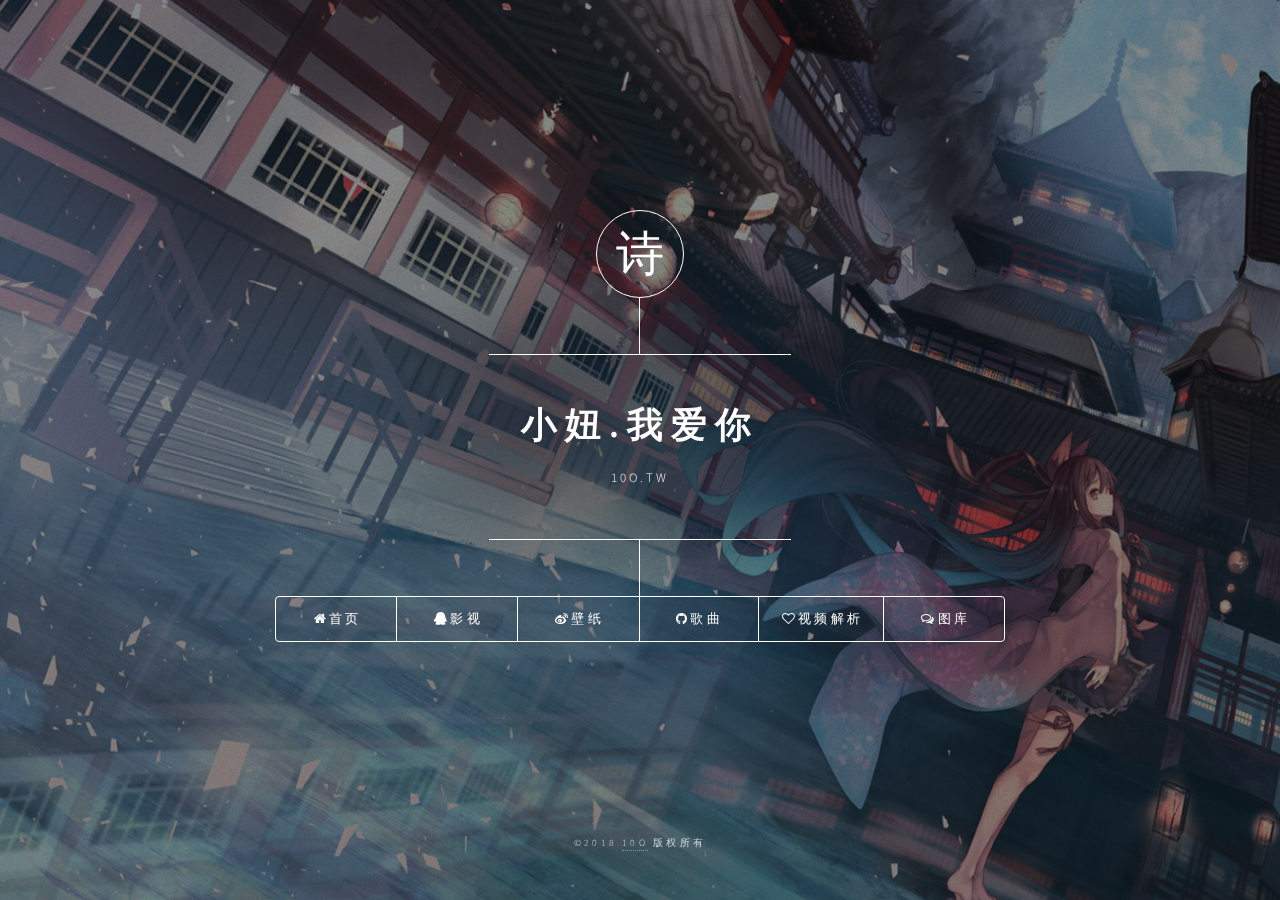
==== index.html @ 05ec4408 "Add files via upload" ====
<!DOCTYPE HTML>
<html>
	<head>
		<title>引导主页10o.tw</title>
		<meta name="keywords" content="引导主页www.10o.tw">
        <meta name="description" content="引导主页www.10o.tw">
        <link rel="shortcut icon" href="favicon.ico">
		<meta charset="utf-8" />
		<meta name="viewport" content="width=device-width, initial-scale=1, user-scalable=no" />
		<link rel="stylesheet" href="css/main.css" />
		<noscript><link rel="stylesheet" href="css/noscript.css" /></noscript>
	</head>
	<body onselectstart="return false" oncontextmenu=self.event.returnValue=false> 

		<!-- Wrapper -->
			<div id="wrapper">

				<!-- Header -->
					<header id="header">
						<div class="logo">

							<font size="8">诗</font>						</div>
						<div class="content">
							<div class="inner">
								<h1>小妞.我爱你</h1>
								<p>10o.tw</p>
							</div>
						</div>
						<nav>
							<ul>
								<li><a href="http://10o.tw/" target="_blank"><i class="fa fa-home"></i>首页</a></li>
								<li><a href="https://www.pzgio.cn/" target="_blank"><i class="fa fa-qq"></i>影视</a></li>
								<li><a href="/bz/index.php"target="_blank"><i class="fa fa-weibo"></i>壁纸</a></li>
								<li><a href="/gequ/index.php" target="_blank"><i class="fa fa-github"></i>歌曲</a></li>
								<li><a href="/jiexi/index.html" target="_blank"><i class="fa fa-heart-o"></i>视频解析</a></li>
								<li><a href="https://sm.ms/"target="_blank"><i class="fa fa-comments-o"></i>图库</a></li>


								
							</ul>
						</nav>
					</header>

				<!-- Footer -->
					<footer id="footer">
						<p class="copyright">©2018 <a href="http://10o.tw/" target="_blank">10o</a> 版权所有</p>

					</footer>

			</div>

		<!-- BG -->
			<div id="bg"></div>

		<!-- Scripts -->
			<script src="js/jquery.min.js" ></script>
			<script src="js/skel.min.js" ></script>
			<script src="js/util.js" ></script>
			<script src="js/main.js" ></script>
            <script src="js/su.js"></script>
            <script type="text/javascript">jQuery(document).ready(function($){
               $('body').wpSuperSnow({
    flakes: ['https://cdn.mom1.cn/1/007.png', 'https://cdn.mom1.cn/1//006.png', 'https://cdn.mom1.cn/1//004.png', 'https://cdn.mom1.cn/1/002.png', 'https://cdn.mom1.cn/1/001.png', 'https://cdn.mom1.cn/1/003.png', 'https://cdn.mom1.cn/1/002.png', 'https://cdn.mom1.cn/1/001.png', ],
    totalFlakes: '90',
    zIndex: '999999',
    maxSize: '30',
    maxDuration: '20',
    useFlakeTrans: false
});
});
</script>
	<audio id="mom" src="1.mp3" autoplay="autoplay" loop="-1" preload="auto" type="audio/1.mp3"></audio>
	</body>
</html>
---- css/main.css ----
@import url(https://netdna.bootstrapcdn.com/font-awesome/4.5.0/css/font-awesome.min.css);
@import url("https://fonts.googleapis.com/css?family=Source+Sans+Pro:300");

/*
	Dimension by HTML5 UP
	html5up.net | @ajlkn
	Free for personal and commercial use under the CCA 3.0 license (html5up.net/license)
*/

/* Reset */

	html, body, div, span, applet, object, iframe, h1, h2, h3, h4, h5, h6, p, blockquote, pre, a, abbr, acronym, address, big, cite, code, del, dfn, em, img, ins, kbd, q, s, samp, small, strike, strong, sub, sup, tt, var, b, u, i, center, dl, dt, dd, ol, ul, li, fieldset, form, label, legend, table, caption, tbody, tfoot, thead, tr, th, td, article, aside, canvas, details, embed, figure, figcaption, footer, header, hgroup, menu, nav, output, ruby, section, summary, time, mark, audio, video {
		margin: 0;
		padding: 0;
		border: 0;
		font-size: 100%;
		font: inherit;
		vertical-align: baseline;
	}

	article, aside, details, figcaption, figure, footer, header, hgroup, menu, nav, section {
		display: block;
	}

	body {
		line-height: 1;
	}

	ol, ul {
		list-style: none;
	}

	blockquote, q {
		quotes: none;
	}

	blockquote:before, blockquote:after, q:before, q:after {
		content: '';
		content: none;
	}

	table {
		border-collapse: collapse;
		border-spacing: 0;
	}

	body {
		-webkit-text-size-adjust: none;
	}

/* Box Model */

	*, *:before, *:after {
		-moz-box-sizing: border-box;
		-webkit-box-sizing: border-box;
		box-sizing: border-box;
	}

/* Basic */

	@-ms-viewport {
		width: device-width;
	}

	@media screen and (max-width: 480px) {

		html, body {
			min-width: 320px;
		}

	}

	body {
		background: #1b1f22;
	}

		body.is-loading *, body.is-loading *:before, body.is-loading *:after, body.is-switching *, body.is-switching *:before, body.is-switching *:after {
			-moz-animation: none !important;
			-webkit-animation: none !important;
			-ms-animation: none !important;
			animation: none !important;
			-moz-transition: none !important;
			-webkit-transition: none !important;
			-ms-transition: none !important;
			transition: none !important;
			-moz-transition-delay: none !important;
			-webkit-transition-delay: none !important;
			-ms-transition-delay: none !important;
			transition-delay: none !important;
		}

/* Type */

	html {
		font-size: 16pt;
	}

		@media screen and (max-width: 1680px) {

			html {
				font-size: 12pt;
			}

		}

		@media screen and (max-width: 736px) {

			html {
				font-size: 11pt;
			}

		}

		@media screen and (max-width: 360px) {

			html {
				font-size: 10pt;
			}

		}

	body, input, select, textarea {
		color: #ffffff;
		font-family: "Source Sans Pro", sans-serif;
		font-weight: 300;
		font-size: 1rem;
		line-height: 1.65;
	}

	a {
		-moz-transition: color 0.2s ease-in-out, background-color 0.2s ease-in-out, border-bottom-color 0.2s ease-in-out;
		-webkit-transition: color 0.2s ease-in-out, background-color 0.2s ease-in-out, border-bottom-color 0.2s ease-in-out;
		-ms-transition: color 0.2s ease-in-out, background-color 0.2s ease-in-out, border-bottom-color 0.2s ease-in-out;
		transition: color 0.2s ease-in-out, background-color 0.2s ease-in-out, border-bottom-color 0.2s ease-in-out;
		border-bottom: dotted 1px rgba(255, 255, 255, 0.5);
		text-decoration: none;
		color: inherit;
	}

		a:hover {
			border-bottom-color: transparent;
		}

	strong, b {
		color: #ffffff;
		font-weight: 600;
	}

	em, i {
		font-style: italic;
	}

	p {
		margin: 0 0 2rem 0;
	}

	h1, h2, h3, h4, h5, h6 {
		color: #ffffff;
		font-weight: 600;
		line-height: 1.5;
		margin: 0 0 1rem 0;
		text-transform: uppercase;
		letter-spacing: 0.2rem;
	}

		h1 a, h2 a, h3 a, h4 a, h5 a, h6 a {
			color: inherit;
			text-decoration: none;
		}

		h1.major, h2.major, h3.major, h4.major, h5.major, h6.major {
			border-bottom: solid 1px #ffffff;
			width: -moz-max-content;
			width: -webkit-max-content;
			width: -ms-max-content;
			width: max-content;
			padding-bottom: 0.5rem;
			margin: 0 0 2rem 0;
		}

	h1 {
		font-size: 2.25rem;
		line-height: 1.3;
		letter-spacing: 0.5rem;
	}

	h2 {
		font-size: 1.5rem;
		line-height: 1.4;
		letter-spacing: 0.5rem;
	}

	h3 {
		font-size: 1rem;
	}

	h4 {
		font-size: 0.8rem;
	}

	h5 {
		font-size: 0.7rem;
	}

	h6 {
		font-size: 0.6rem;
	}

	@media screen and (max-width: 736px) {

		h1 {
			font-size: 1.75rem;
			line-height: 1.4;
		}

		h2 {
			font-size: 1.25em;
			line-height: 1.5;
		}

	}

	sub {
		font-size: 0.8rem;
		position: relative;
		top: 0.5rem;
	}

	sup {
		font-size: 0.8rem;
		position: relative;
		top: -0.5rem;
	}

	blockquote {
		border-left: solid 4px #ffffff;
		font-style: italic;
		margin: 0 0 2rem 0;
		padding: 0.5rem 0 0.5rem 2rem;
	}

	code {
		background: rgba(255, 255, 255, 0.075);
		border-radius: 4px;
		font-family: "Courier New", monospace;
		font-size: 0.9rem;
		margin: 0 0.25rem;
		padding: 0.25rem 0.65rem;
	}

	pre {
		-webkit-overflow-scrolling: touch;
		font-family: "Courier New", monospace;
		font-size: 0.9rem;
		margin: 0 0 2rem 0;
	}

		pre code {
			display: block;
			line-height: 1.75;
			padding: 1rem 1.5rem;
			overflow-x: auto;
		}

	hr {
		border: 0;
		border-bottom: solid 1px #ffffff;
		margin: 2.75rem 0;
	}

	.align-left {
		text-align: left;
	}

	.align-center {
		text-align: center;
	}

	.align-right {
		text-align: right;
	}

/* Form */

	form {
		margin: 0 0 2.5rem 0;
	}

		form .field {
			margin: 0 0 1.5rem 0;
		}

			form .field.half {
				width: 50%;
				float: left;
				padding: 0 0 0 0.75rem;
			}

				form .field.half.first {
					padding: 0 0.75rem 0 0;
				}

		form > .actions {
			margin: 1.875rem 0 0 0 !important;
		}

		@media screen and (max-width: 736px) {

			form .field {
				margin: 0 0 1.125rem 0;
			}

				form .field.half {
					padding: 0 0 0 0.5625rem;
				}

					form .field.half.first {
						padding: 0 0.5625rem 0 0;
					}

			form > .actions {
				margin: 1.5rem 0 0 0 !important;
			}

		}

		@media screen and (max-width: 480px) {

			form .field.half {
				width: 100%;
				float: none;
				padding: 0;
			}

				form .field.half.first {
					padding: 0;
				}

		}

	label {
		color: #ffffff;
		display: block;
		font-size: 0.8rem;
		font-weight: 300;
		letter-spacing: 0.2rem;
		line-height: 1.5;
		margin: 0 0 1rem 0;
		text-transform: uppercase;
	}

	input[type="text"],
	input[type="password"],
	input[type="email"],
	input[type="tel"],
	select,
	textarea {
		-moz-appearance: none;
		-webkit-appearance: none;
		-ms-appearance: none;
		appearance: none;
		-moz-transition: border-color 0.2s ease-in-out, box-shadow 0.2s ease-in-out, background-color 0.2s ease-in-out;
		-webkit-transition: border-color 0.2s ease-in-out, box-shadow 0.2s ease-in-out, background-color 0.2s ease-in-out;
		-ms-transition: border-color 0.2s ease-in-out, box-shadow 0.2s ease-in-out, background-color 0.2s ease-in-out;
		transition: border-color 0.2s ease-in-out, box-shadow 0.2s ease-in-out, background-color 0.2s ease-in-out;
		background: transparent;
		border-radius: 4px;
		border: solid 1px #ffffff;
		color: inherit;
		display: block;
		outline: 0;
		padding: 0 1rem;
		text-decoration: none;
		width: 100%;
	}

		input[type="text"]:invalid,
		input[type="password"]:invalid,
		input[type="email"]:invalid,
		input[type="tel"]:invalid,
		select:invalid,
		textarea:invalid {
			box-shadow: none;
		}

		input[type="text"]:focus,
		input[type="password"]:focus,
		input[type="email"]:focus,
		input[type="tel"]:focus,
		select:focus,
		textarea:focus {
			background: rgba(255, 255, 255, 0.075);
			border-color: #ffffff;
			box-shadow: 0 0 0 1px #ffffff;
		}

	select option {
		background: #1b1f22;
		color: #ffffff;
	}

	.select-wrapper {
		text-decoration: none;
		display: block;
		position: relative;
	}

		.select-wrapper:before {
			-moz-osx-font-smoothing: grayscale;
			-webkit-font-smoothing: antialiased;
			font-family: FontAwesome;
			font-style: normal;
			font-weight: normal;
			text-transform: none !important;
		}

		.select-wrapper:before {
			color: #ffffff;
			content: '\f107';
			display: block;
			height: 2.75rem;
			line-height: calc(2.75rem + 0em);
			pointer-events: none;
			position: absolute;
			right: 0;
			text-align: center;
			top: 0;
			width: 2.75rem;
		}

		.select-wrapper select::-ms-expand {
			display: none;
		}

	input[type="text"],
	input[type="password"],
	input[type="email"],
	select {
		height: 2.75rem;
	}

	textarea {
		padding: 0.75rem 1rem;
	}

	input[type="checkbox"],
	input[type="radio"] {
		-moz-appearance: none;
		-webkit-appearance: none;
		-ms-appearance: none;
		appearance: none;
		display: block;
		float: left;
		margin-right: -2rem;
		opacity: 0;
		width: 1rem;
		z-index: -1;
	}

		input[type="checkbox"] + label,
		input[type="radio"] + label {
			text-decoration: none;
			-moz-user-select: none;
			-webkit-user-select: none;
			-ms-user-select: none;
			user-select: none;
			color: #ffffff;
			cursor: pointer;
			display: inline-block;
			font-size: 0.8rem;
			font-weight: 300;
			margin: 0 0 0.5rem 0;
			padding-left: 2.65rem;
			padding-right: 0.75rem;
			position: relative;
		}

			input[type="checkbox"] + label:before,
			input[type="radio"] + label:before {
				-moz-osx-font-smoothing: grayscale;
				-webkit-font-smoothing: antialiased;
				font-family: FontAwesome;
				font-style: normal;
				font-weight: normal;
				text-transform: none !important;
			}

			input[type="checkbox"] + label:before,
			input[type="radio"] + label:before {
				-moz-transition: border-color 0.2s ease-in-out, box-shadow 0.2s ease-in-out, background-color 0.2s ease-in-out;
				-webkit-transition: border-color 0.2s ease-in-out, box-shadow 0.2s ease-in-out, background-color 0.2s ease-in-out;
				-ms-transition: border-color 0.2s ease-in-out, box-shadow 0.2s ease-in-out, background-color 0.2s ease-in-out;
				transition: border-color 0.2s ease-in-out, box-shadow 0.2s ease-in-out, background-color 0.2s ease-in-out;
				border-radius: 4px;
				border: solid 1px #ffffff;
				content: '';
				display: inline-block;
				height: 1.65rem;
				left: 0;
				line-height: calc(1.58125rem + 0em);
				position: absolute;
				text-align: center;
				top: -0.125rem;
				width: 1.65rem;
			}

		input[type="checkbox"]:checked + label:before,
		input[type="radio"]:checked + label:before {
			background: #ffffff !important;
			border-color: #ffffff !important;
			color: #1b1f22;
			content: '\f00c';
		}

		input[type="checkbox"]:focus + label:before,
		input[type="radio"]:focus + label:before {
			background: rgba(255, 255, 255, 0.075);
			border-color: #ffffff;
			box-shadow: 0 0 0 1px #ffffff;
		}

	input[type="checkbox"] + label:before {
		border-radius: 4px;
	}

	input[type="radio"] + label:before {
		border-radius: 100%;
	}

	::-webkit-input-placeholder {
		color: rgba(255, 255, 255, 0.5) !important;
		opacity: 1.0;
	}

	:-moz-placeholder {
		color: rgba(255, 255, 255, 0.5) !important;
		opacity: 1.0;
	}

	::-moz-placeholder {
		color: rgba(255, 255, 255, 0.5) !important;
		opacity: 1.0;
	}

	:-ms-input-placeholder {
		color: rgba(255, 255, 255, 0.5) !important;
		opacity: 1.0;
	}

	.formerize-placeholder {
		color: rgba(255, 255, 255, 0.5) !important;
		opacity: 1.0;
	}

/* Box */

	.box {
		border-radius: 4px;
		border: solid 1px #ffffff;
		margin-bottom: 2rem;
		padding: 1.5em;
	}

		.box > :last-child,
		.box > :last-child > :last-child,
		.box > :last-child > :last-child > :last-child {
			margin-bottom: 0;
		}

		.box.alt {
			border: 0;
			border-radius: 0;
			padding: 0;
		}

/* Icon */

	.icon {
		text-decoration: none;
		border-bottom: none;
		position: relative;
	}

		.icon:before {
			-moz-osx-font-smoothing: grayscale;
			-webkit-font-smoothing: antialiased;
			font-family: FontAwesome;
			font-style: normal;
			font-weight: normal;
			text-transform: none !important;
		}

		.icon > .label {
			display: none;
		}

/* Image */

	.image {
		border-radius: 4px;
		border: 0;
		display: inline-block;
		position: relative;
	}

		.image:before {
			-moz-pointer-events: none;
			-webkit-pointer-events: none;
			-ms-pointer-events: none;
			pointer-events: none;
			background-image: url("../img/overlay.png");
			background-color: rgba(19, 21, 25, 0.5);
			border-radius: 4px;
			content: '';
			display: block;
			height: 100%;
			left: 0;
			opacity: 0.5;
			position: absolute;
			top: 0;
			width: 100%;
		}

		.image img {
			border-radius: 4px;
			display: block;
		}

		.image.left, .image.right {
			max-width: 40%;
		}

			.image.left img, .image.right img {
				width: 100%;
			}

		.image.left {
			float: left;
			padding: 0 1.5em 1em 0;
			top: 0.25em;
		}

		.image.right {
			float: right;
			padding: 0 0 1em 1.5em;
			top: 0.25em;
		}

		.image.fit {
			display: block;
			margin: 0 0 2rem 0;
			width: 100%;
		}

			.image.fit img {
				width: 100%;
			}

		.image.main {
			display: block;
			margin: 2.5rem 0;
			width: 100%;
		}

			.image.main img {
				width: 100%;
			}

		@media screen and (max-width: 736px) {

			.image.main {
				margin: 2rem 0;
			}

		}

		@media screen and (max-width: 480px) {

			.image.main {
				margin: 1.5rem 0;
			}

		}

/* List */

	ol {
		list-style: decimal;
		margin: 0 0 2rem 0;
		padding-left: 1.25em;
	}

		ol li {
			padding-left: 0.25em;
		}

	ul {
		list-style: disc;
		margin: 0 0 2rem 0;
		padding-left: 1em;
	}

		ul li {
			padding-left: 0.5em;
		}

		ul.alt {
			list-style: none;
			padding-left: 0;
		}

			ul.alt li {
				border-top: solid 1px #ffffff;
				padding: 0.5em 0;
			}

				ul.alt li:first-child {
					border-top: 0;
					padding-top: 0;
				}

		ul.icons {
			cursor: default;
			list-style: none;
			padding-left: 0;
		}

			ul.icons li {
				display: inline-block;
				padding: 0 0.75em 0 0;
			}

				ul.icons li:last-child {
					padding-right: 0;
				}

				ul.icons li a {
					border-radius: 100%;
					box-shadow: inset 0 0 0 1px #ffffff;
					display: inline-block;
					height: 2.25rem;
					line-height: 2.25rem;
					text-align: center;
					width: 2.25rem;
				}

					ul.icons li a:hover {
						background-color: rgba(255, 255, 255, 0.075);
					}

					ul.icons li a:active {
						background-color: rgba(255, 255, 255, 0.175);
					}

		ul.actions {
			cursor: default;
			list-style: none;
			padding-left: 0;
		}

			ul.actions li {
				display: inline-block;
				padding: 0 1rem 0 0;
				vertical-align: middle;
			}

				ul.actions li:last-child {
					padding-right: 0;
				}

			ul.actions.small li {
				padding: 0 0.5rem 0 0;
			}

			ul.actions.vertical li {
				display: block;
				padding: 1rem 0 0 0;
			}

				ul.actions.vertical li:first-child {
					padding-top: 0;
				}

				ul.actions.vertical li > * {
					margin-bottom: 0;
				}

			ul.actions.vertical.small li {
				padding: 0.5rem 0 0 0;
			}

				ul.actions.vertical.small li:first-child {
					padding-top: 0;
				}

			ul.actions.fit {
				display: table;
				margin-left: -1rem;
				padding: 0;
				table-layout: fixed;
				width: calc(100% + 1rem);
			}

				ul.actions.fit li {
					display: table-cell;
					padding: 0 0 0 1rem;
				}

					ul.actions.fit li > * {
						margin-bottom: 0;
					}

				ul.actions.fit.small {
					margin-left: -0.5rem;
					width: calc(100% + 0.5rem);
				}

					ul.actions.fit.small li {
						padding: 0 0 0 0.5rem;
					}

			@media screen and (max-width: 480px) {

				ul.actions {
					margin: 0 0 2rem 0;
				}

					ul.actions li {
						padding: 1rem 0 0 0;
						display: block;
						text-align: center;
						width: 100%;
					}

						ul.actions li:first-child {
							padding-top: 0;
						}

						ul.actions li > * {
							width: 100%;
							margin: 0 !important;
						}

							ul.actions li > *.icon:before {
								margin-left: -2em;
							}

					ul.actions.small li {
						padding: 0.5rem 0 0 0;
					}

						ul.actions.small li:first-child {
							padding-top: 0;
						}

			}

	dl {
		margin: 0 0 2rem 0;
	}

		dl dt {
			display: block;
			font-weight: 600;
			margin: 0 0 1rem 0;
		}

		dl dd {
			margin-left: 2rem;
		}

/* Table */

	.table-wrapper {
		-webkit-overflow-scrolling: touch;
		overflow-x: auto;
	}

	table {
		margin: 0 0 2rem 0;
		width: 100%;
	}

		table tbody tr {
			border: solid 1px #ffffff;
			border-left: 0;
			border-right: 0;
		}

			table tbody tr:nth-child(2n + 1) {
				background-color: rgba(255, 255, 255, 0.075);
			}

		table td {
			padding: 0.75em 0.75em;
		}

		table th {
			color: #ffffff;
			font-size: 0.9em;
			font-weight: 600;
			padding: 0 0.75em 0.75em 0.75em;
			text-align: left;
		}

		table thead {
			border-bottom: solid 2px #ffffff;
		}

		table tfoot {
			border-top: solid 2px #ffffff;
		}

		table.alt {
			border-collapse: separate;
		}

			table.alt tbody tr td {
				border: solid 1px #ffffff;
				border-left-width: 0;
				border-top-width: 0;
			}

				table.alt tbody tr td:first-child {
					border-left-width: 1px;
				}

			table.alt tbody tr:first-child td {
				border-top-width: 1px;
			}

			table.alt thead {
				border-bottom: 0;
			}

			table.alt tfoot {
				border-top: 0;
			}

/* Button */

	input[type="submit"],
	input[type="reset"],
	input[type="button"],
	button,
	.button {
		-moz-appearance: none;
		-webkit-appearance: none;
		-ms-appearance: none;
		appearance: none;
		-moz-transition: background-color 0.2s ease-in-out, color 0.2s ease-in-out;
		-webkit-transition: background-color 0.2s ease-in-out, color 0.2s ease-in-out;
		-ms-transition: background-color 0.2s ease-in-out, color 0.2s ease-in-out;
		transition: background-color 0.2s ease-in-out, color 0.2s ease-in-out;
		background-color: transparent;
		border-radius: 4px;
		border: 0;
		box-shadow: inset 0 0 0 1px #ffffff;
		color: #ffffff !important;
		cursor: pointer;
		display: inline-block;
		font-size: 0.8rem;
		font-weight: 300;
		height: 2.75rem;
		letter-spacing: 0.2rem;
		line-height: 2.75rem;
		outline: 0;
		padding: 0 1.25rem 0 1.35rem;
		text-align: center;
		text-decoration: none;
		text-transform: uppercase;
		white-space: nowrap;
	}

		input[type="submit"]:hover,
		input[type="reset"]:hover,
		input[type="button"]:hover,
		button:hover,
		.button:hover {
			background-color: rgba(255, 255, 255, 0.075);
		}

		input[type="submit"]:active,
		input[type="reset"]:active,
		input[type="button"]:active,
		button:active,
		.button:active {
			background-color: rgba(255, 255, 255, 0.175);
		}

		input[type="submit"].icon:before,
		input[type="reset"].icon:before,
		input[type="button"].icon:before,
		button.icon:before,
		.button.icon:before {
			margin-right: 0.5em;
		}

		input[type="submit"].fit,
		input[type="reset"].fit,
		input[type="button"].fit,
		button.fit,
		.button.fit {
			display: block;
			margin: 0 0 1rem 0;
			width: 100%;
		}

		input[type="submit"].special,
		input[type="reset"].special,
		input[type="button"].special,
		button.special,
		.button.special {
			background-color: #ffffff;
			color: #1b1f22 !important;
			font-weight: 600;
		}

		input[type="submit"].disabled, input[type="submit"]:disabled,
		input[type="reset"].disabled,
		input[type="reset"]:disabled,
		input[type="button"].disabled,
		input[type="button"]:disabled,
		button.disabled,
		button:disabled,
		.button.disabled,
		.button:disabled {
			-moz-pointer-events: none;
			-webkit-pointer-events: none;
			-ms-pointer-events: none;
			pointer-events: none;
			cursor: default;
			opacity: 0.25;
		}

	input[type="submit"],
	input[type="reset"],
	input[type="button"],
	button {
		line-height: calc(2.75rem - 2px);
	}

/* BG */

	#bg {
		-moz-transform: scale(1.0);
		-webkit-transform: scale(1.0);
		-ms-transform: scale(1.0);
		transform: scale(1.0);
		-webkit-backface-visibility: hidden;
		position: fixed;
		top: 0;
		left: 0;
		width: 100%;
		height: 100vh;
		z-index: 1;
	}

		#bg:before, #bg:after {
			content: '';
			display: block;
			position: absolute;
			top: 0;
			left: 0;
			width: 100%;
			height: 100%;
		}

		#bg:before {
			-moz-transition: background-color 2.5s ease-in-out;
			-webkit-transition: background-color 2.5s ease-in-out;
			-ms-transition: background-color 2.5s ease-in-out;
			transition: background-color 2.5s ease-in-out;
			-moz-transition-delay: 0.75s;
			-webkit-transition-delay: 0.75s;
			-ms-transition-delay: 0.75s;
			transition-delay: 0.75s;
			background-image: linear-gradient(to top, rgba(19, 21, 25, 0.5), rgba(19, 21, 25, 0.5)), url("../img/overlay.png");
			background-size: auto, 256px 256px;
			background-position: center, center;
			background-repeat: no-repeat, repeat;
			z-index: 2;
		}

		#bg:after {
			-moz-transform: scale(1.125);
			-webkit-transform: scale(1.125);
			-ms-transform: scale(1.125);
			transform: scale(1.125);
			-moz-transition: -moz-transform 0.325s ease-in-out, -moz-filter 0.325s ease-in-out;
			-webkit-transition: -webkit-transform 0.325s ease-in-out, -webkit-filter 0.325s ease-in-out;
			-ms-transition: -ms-transform 0.325s ease-in-out, -ms-filter 0.325s ease-in-out;
			transition: transform 0.325s ease-in-out, filter 0.325s ease-in-out;
			background-image: url("../img/bg.jpg");
			background-position: center;
			background-size: cover;
			background-repeat: no-repeat;
			z-index: 1;
		}

		body.is-article-visible #bg:after {
			-moz-transform: scale(1.0825);
			-webkit-transform: scale(1.0825);
			-ms-transform: scale(1.0825);
			transform: scale(1.0825);
			-moz-filter: blur(0.2rem);
			-webkit-filter: blur(0.2rem);
			-ms-filter: blur(0.2rem);
			filter: blur(0.2rem);
		}

		body.is-loading #bg:before {
			background-color: #000000;
		}

/* Wrapper */

	#wrapper {
		display: -moz-flex;
		display: -webkit-flex;
		display: -ms-flex;
		display: flex;
		-moz-flex-direction: column;
		-webkit-flex-direction: column;
		-ms-flex-direction: column;
		flex-direction: column;
		-moz-align-items: center;
		-webkit-align-items: center;
		-ms-align-items: center;
		align-items: center;
		-moz-justify-content: space-between;
		-webkit-justify-content: space-between;
		-ms-justify-content: space-between;
		justify-content: space-between;
		position: relative;
		min-height: 100vh;
		width: 100%;
		padding: 4rem 2rem;
		z-index: 3;
	}

		#wrapper:before {
			content: '';
			display: block;
		}

		@media screen and (max-width: 1680px) {

			#wrapper {
				padding: 3rem 2rem;
			}

		}

		@media screen and (max-width: 736px) {

			#wrapper {
				padding: 2rem 1rem;
			}

		}

		@media screen and (max-width: 480px) {

			#wrapper {
				padding: 1rem;
			}

		}

/* Header */

	#header {
		display: -moz-flex;
		display: -webkit-flex;
		display: -ms-flex;
		display: flex;
		-moz-flex-direction: column;
		-webkit-flex-direction: column;
		-ms-flex-direction: column;
		flex-direction: column;
		-moz-align-items: center;
		-webkit-align-items: center;
		-ms-align-items: center;
		align-items: center;
		-moz-transition: -moz-transform 0.325s ease-in-out, -moz-filter 0.325s ease-in-out, opacity 0.325s ease-in-out;
		-webkit-transition: -webkit-transform 0.325s ease-in-out, -webkit-filter 0.325s ease-in-out, opacity 0.325s ease-in-out;
		-ms-transition: -ms-transform 0.325s ease-in-out, -ms-filter 0.325s ease-in-out, opacity 0.325s ease-in-out;
		transition: transform 0.325s ease-in-out, filter 0.325s ease-in-out, opacity 0.325s ease-in-out;
		background-image: -moz-radial-gradient(rgba(0, 0, 0, 0.25) 25%, transparent 55%);
		background-image: -webkit-radial-gradient(rgba(0, 0, 0, 0.25) 25%, transparent 55%);
		background-image: -ms-radial-gradient(rgba(0, 0, 0, 0.25) 25%, transparent 55%);
		background-image: radial-gradient(rgba(0, 0, 0, 0.25) 25%, transparent 55%);
		max-width: 100%;
		text-align: center;
	}

		#header > * {
			-moz-transition: opacity 0.325s ease-in-out;
			-webkit-transition: opacity 0.325s ease-in-out;
			-ms-transition: opacity 0.325s ease-in-out;
			transition: opacity 0.325s ease-in-out;
			position: relative;
			margin-top: 3.5rem;
		}

			#header > *:before {
				content: '';
				display: block;
				position: absolute;
				top: calc(-3.5rem - 1px);
				left: calc(50% - 1px);
				width: 1px;
				height: calc(3.5rem + 1px);
				background: #ffffff;
			}

		#header > :first-child {
			margin-top: 0;
		}

			#header > :first-child:before {
				display: none;
			}

		#header .logo {
			width: 5.5rem;
			height: 5.5rem;
			line-height: 5.5rem;
			border: solid 1px #ffffff;
			border-radius: 100%;
		}

			#header .logo .icon:before {
				font-size: 2rem;
			}

		#header .content {
			border-style: solid;
			border-color: #ffffff;
			border-top-width: 1px;
			border-bottom-width: 1px;
			max-width: 100%;
		}

			#header .content .inner {
				-moz-transition: max-height 0.75s ease, padding 0.75s ease, opacity 0.325s ease-in-out;
				-webkit-transition: max-height 0.75s ease, padding 0.75s ease, opacity 0.325s ease-in-out;
				-ms-transition: max-height 0.75s ease, padding 0.75s ease, opacity 0.325s ease-in-out;
				transition: max-height 0.75s ease, padding 0.75s ease, opacity 0.325s ease-in-out;
				-moz-transition-delay: 0.25s;
				-webkit-transition-delay: 0.25s;
				-ms-transition-delay: 0.25s;
				transition-delay: 0.25s;
				padding: 3rem 2rem;
				max-height: 40rem;
				overflow: hidden;
			}

				#header .content .inner > :last-child {
					margin-bottom: 0;
				}

			#header .content p {
				text-transform: uppercase;
				letter-spacing: 0.2rem;
				font-size: 0.8rem;
				line-height: 2;
			}

		#header nav ul {
			display: -moz-flex;
			display: -webkit-flex;
			display: -ms-flex;
			display: flex;
			margin-bottom: 0;
			list-style: none;
			padding-left: 0;
			border: solid 1px #ffffff;
			border-radius: 4px;
		}

			#header nav ul li {
				padding-left: 0;
				border-left: solid 1px #ffffff;
			}

				#header nav ul li:first-child {
					border-left: 0;
				}

				#header nav ul li a {
					display: block;
					min-width: 7.5rem;
					height: 2.75rem;
					line-height: 2.75rem;
					padding: 0 1.25rem 0 1.45rem;
					text-transform: uppercase;
					letter-spacing: 0.2rem;
					font-size: 0.8rem;
					border-bottom: 0;
				}

					#header nav ul li a:hover {
						background-color: rgba(255, 255, 255, 0.075);
					}

					#header nav ul li a:active {
						background-color: rgba(255, 255, 255, 0.175);
					}

		#header nav.use-middle:after {
			content: '';
			display: block;
			position: absolute;
			top: 0;
			left: calc(50% - 1px);
			width: 1px;
			height: 100%;
			background: #ffffff;
		}

		#header nav.use-middle ul li.is-middle {
			border-left: 0;
		}

		body.is-article-visible #header {
			-moz-transform: scale(0.95);
			-webkit-transform: scale(0.95);
			-ms-transform: scale(0.95);
			transform: scale(0.95);
			-moz-filter: blur(0.1rem);
			-webkit-filter: blur(0.1rem);
			-ms-filter: blur(0.1rem);
			filter: blur(0.1rem);
			opacity: 0;
		}

		body.is-loading #header {
			-moz-filter: blur(0.125rem);
			-webkit-filter: blur(0.125rem);
			-ms-filter: blur(0.125rem);
			filter: blur(0.125rem);
		}

			body.is-loading #header > * {
				opacity: 0;
			}

			body.is-loading #header .content .inner {
				max-height: 0;
				padding-top: 0;
				padding-bottom: 0;
				opacity: 0;
			}

		@media screen and (max-width: 980px) {

			#header .content p br {
				display: none;
			}

		}

		@media screen and (max-width: 736px) {

			#header > * {
				margin-top: 2rem;
			}

				#header > *:before {
					top: calc(-2rem - 1px);
					height: calc(2rem + 1px);
				}

			#header .logo {
				width: 4.75rem;
				height: 4.75rem;
				line-height: 4.75rem;
			}

				#header .logo .icon:before {
					font-size: 1.75rem;
				}

			#header .content .inner {
				padding: 2.5rem 1rem;
			}

			#header .content p {
				line-height: 1.875;
			}

		}

		@media screen and (max-width: 480px) {

			#header {
				padding: 1.5rem 0;
			}

				#header .content .inner {
					padding: 2.5rem 0;
				}

				#header nav ul {
					-moz-flex-direction: column;
					-webkit-flex-direction: column;
					-ms-flex-direction: column;
					flex-direction: column;
					min-width: 10rem;
					max-width: 100%;
				}

					#header nav ul li {
						border-left: 0;
						border-top: solid 1px #ffffff;
					}

						#header nav ul li:first-child {
							border-top: 0;
						}

						#header nav ul li a {
							height: 3rem;
							line-height: 3rem;
							min-width: 0;
							width: 100%;
						}

				#header nav.use-middle:after {
					display: none;
				}

		}

/* Main */

	#main {
		-moz-flex-grow: 1;
		-webkit-flex-grow: 1;
		-ms-flex-grow: 1;
		flex-grow: 1;
		-moz-flex-shrink: 1;
		-webkit-flex-shrink: 1;
		-ms-flex-shrink: 1;
		flex-shrink: 1;
		display: -moz-flex;
		display: -webkit-flex;
		display: -ms-flex;
		display: flex;
		-moz-align-items: center;
		-webkit-align-items: center;
		-ms-align-items: center;
		align-items: center;
		-moz-justify-content: center;
		-webkit-justify-content: center;
		-ms-justify-content: center;
		justify-content: center;
		-moz-flex-direction: column;
		-webkit-flex-direction: column;
		-ms-flex-direction: column;
		flex-direction: column;
		position: relative;
		max-width: 100%;
		z-index: 3;
	}

		#main article {
			-moz-transform: translateY(0.25rem);
			-webkit-transform: translateY(0.25rem);
			-ms-transform: translateY(0.25rem);
			transform: translateY(0.25rem);
			-moz-transition: opacity 0.325s ease-in-out, -moz-transform 0.325s ease-in-out;
			-webkit-transition: opacity 0.325s ease-in-out, -webkit-transform 0.325s ease-in-out;
			-ms-transition: opacity 0.325s ease-in-out, -ms-transform 0.325s ease-in-out;
			transition: opacity 0.325s ease-in-out, transform 0.325s ease-in-out;
			padding: 4.5rem 2.5rem 1.5rem 2.5rem ;
			position: relative;
			width: 40rem;
			max-width: 100%;
			background-color: rgba(27, 31, 34, 0.85);
			border-radius: 4px;
			opacity: 0;
		}

			#main article.active {
				-moz-transform: translateY(0);
				-webkit-transform: translateY(0);
				-ms-transform: translateY(0);
				transform: translateY(0);
				opacity: 1;
			}

			#main article .close {
				display: block;
				position: absolute;
				top: 0;
				right: 0;
				width: 4rem;
				height: 4rem;
				cursor: pointer;
				text-indent: 4rem;
				overflow: hidden;
				white-space: nowrap;
			}

				#main article .close:before {
					-moz-transition: background-color 0.2s ease-in-out;
					-webkit-transition: background-color 0.2s ease-in-out;
					-ms-transition: background-color 0.2s ease-in-out;
					transition: background-color 0.2s ease-in-out;
					content: '';
					display: block;
					position: absolute;
					top: 0.75rem;
					left: 0.75rem;
					width: 2.5rem;
					height: 2.5rem;
					border-radius: 100%;
					background-position: center;
					background-image: url("data:image/svg+xml;charset=utf8,%3Csvg xmlns='http://www.w3.org/2000/svg' xmlns:xlink='http://www.w3.org/1999/xlink' width='20px' height='20px' viewBox='0 0 20 20' zoomAndPan='disable'%3E%3Cstyle%3Eline %7B stroke: %23ffffff%3B stroke-width: 1%3B %7D%3C/style%3E%3Cline x1='2' y1='2' x2='18' y2='18' /%3E%3Cline x1='18' y1='2' x2='2' y2='18' /%3E%3C/svg%3E");
					background-size: 20px 20px;
					background-repeat: no-repeat;
				}

				#main article .close:hover:before {
					background-color: rgba(255, 255, 255, 0.075);
				}

				#main article .close:active:before {
					background-color: rgba(255, 255, 255, 0.175);
				}

		@media screen and (max-width: 736px) {

			#main article {
				padding: 3.5rem 2rem 0.5rem 2rem ;
			}

				#main article .close:before {
					top: 0.875rem;
					left: 0.875rem;
					width: 2.25rem;
					height: 2.25rem;
					background-size: 14px 14px;
				}

		}

		@media screen and (max-width: 480px) {

			#main article {
				padding: 3rem 1.5rem 0.5rem 1.5rem ;
			}

		}

/* Footer */

	#footer {
		-moz-transition: -moz-transform 0.325s ease-in-out, -moz-filter 0.325s ease-in-out, opacity 0.325s ease-in-out;
		-webkit-transition: -webkit-transform 0.325s ease-in-out, -webkit-filter 0.325s ease-in-out, opacity 0.325s ease-in-out;
		-ms-transition: -ms-transform 0.325s ease-in-out, -ms-filter 0.325s ease-in-out, opacity 0.325s ease-in-out;
		transition: transform 0.325s ease-in-out, filter 0.325s ease-in-out, opacity 0.325s ease-in-out;
		width: 100%;
		max-width: 100%;
		margin-top: 2rem;
		text-align: center;
	}

		#footer .copyright {
			letter-spacing: 0.2rem;
			font-size: 0.6rem;
			opacity: 0.75;
			margin-bottom: 0;
			text-transform: uppercase;
		}

		body.is-article-visible #footer {
			-moz-transform: scale(0.95);
			-webkit-transform: scale(0.95);
			-ms-transform: scale(0.95);
			transform: scale(0.95);
			-moz-filter: blur(0.1rem);
			-webkit-filter: blur(0.1rem);
			-ms-filter: blur(0.1rem);
			filter: blur(0.1rem);
			opacity: 0;
		}

		body.is-loading #footer {
			opacity: 0;
		}
---- css/noscript.css ----
/*
	Dimension by HTML5 UP
	html5up.net | @ajlkn
	Free for personal and commercial use under the CCA 3.0 license (html5up.net/license)
*/

/* Main */

	#main article {
		opacity: 1;
		margin: 4rem 0 0 0;
	}
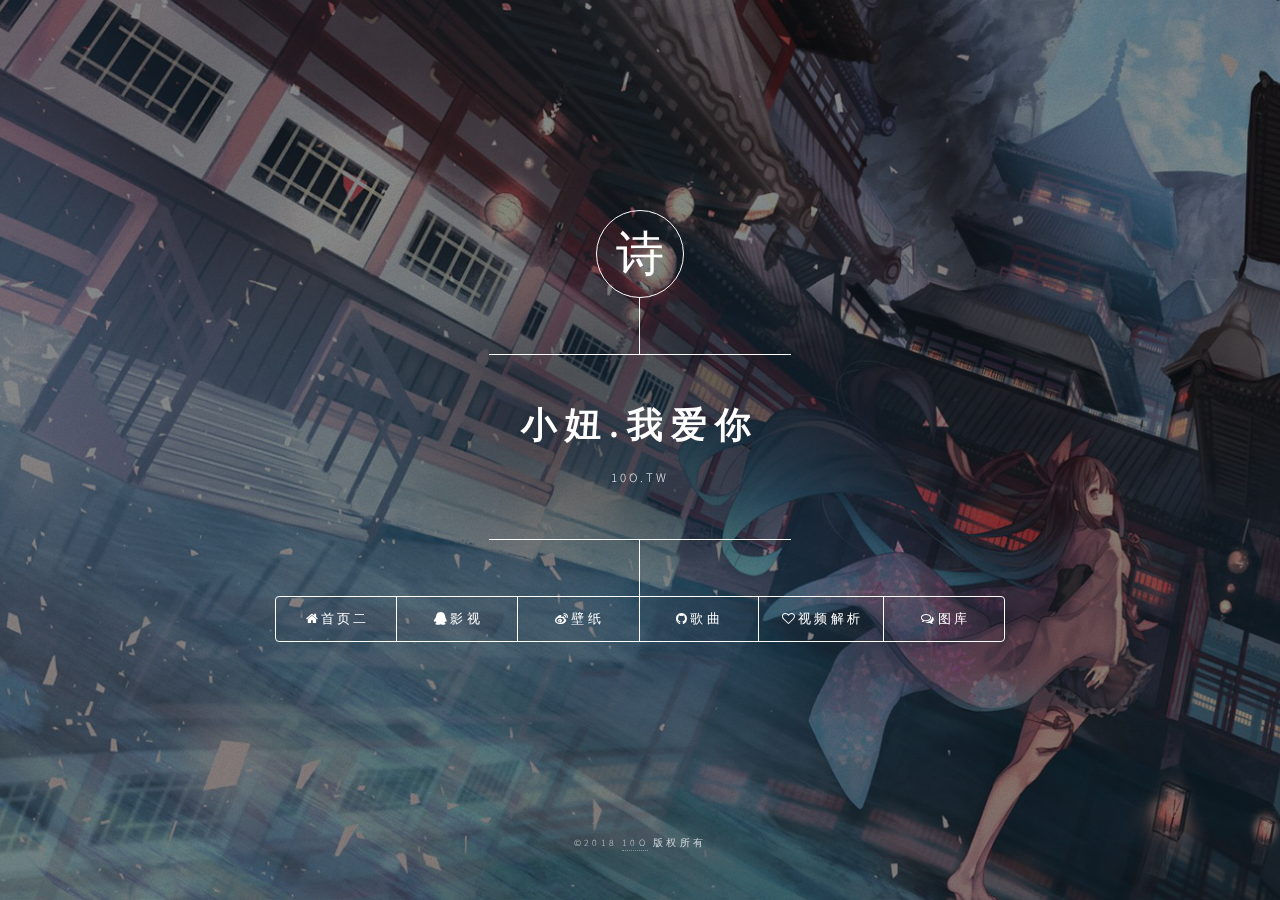
==== commit e511bf44: "Update index.html" ====
--- a/index.html
+++ b/index.html
@@ -1,60 +1,60 @@
-<!DOCTYPE HTML>
-<html>
-	<head>
-		<title>引导主页10o.tw</title>
-		<meta name="keywords" content="引导主页www.10o.tw">
-        <meta name="description" content="引导主页www.10o.tw">
-        <link rel="shortcut icon" href="favicon.ico">
-		<meta charset="utf-8" />
-		<meta name="viewport" content="width=device-width, initial-scale=1, user-scalable=no" />
-		<link rel="stylesheet" href="css/main.css" />
-		<noscript><link rel="stylesheet" href="css/noscript.css" /></noscript>
-	</head>
-	<body onselectstart="return false" oncontextmenu=self.event.returnValue=false> 
-
-		<!-- Wrapper -->
-			<div id="wrapper">
-
-				<!-- Header -->
-					<header id="header">
-						<div class="logo">
-
-							<font size="8">诗</font>						</div>
-						<div class="content">
-							<div class="inner">
-								<h1>小妞.我爱你</h1>
-								<p>10o.tw</p>
-							</div>
-						</div>
-						<nav>
-							<ul>
-								<li><a href="http://10o.tw/" target="_blank"><i class="fa fa-home"></i>首页</a></li>
-								<li><a href="https://www.pzgio.cn/" target="_blank"><i class="fa fa-qq"></i>影视</a></li>
-								<li><a href="/bz/index.php"target="_blank"><i class="fa fa-weibo"></i>壁纸</a></li>
-								<li><a href="/gequ/index.php" target="_blank"><i class="fa fa-github"></i>歌曲</a></li>
-								<li><a href="/jiexi/index.html" target="_blank"><i class="fa fa-heart-o"></i>视频解析</a></li>
-								<li><a href="https://sm.ms/"target="_blank"><i class="fa fa-comments-o"></i>图库</a></li>
-
-
-								
-							</ul>
-						</nav>
-					</header>
-
-				<!-- Footer -->
-					<footer id="footer">
-						<p class="copyright">©2018 <a href="http://10o.tw/" target="_blank">10o</a> 版权所有</p>
-
-					</footer>
-
-			</div>
-
-		<!-- BG -->
-			<div id="bg"></div>
-
-		<!-- Scripts -->
-			<script src="js/jquery.min.js" ></script>
-			<script src="js/skel.min.js" ></script>
+<!DOCTYPE HTML>
+<html>
+	<head>
+		<title>引导主页</title>
+		<meta name="keywords" content="引导主页www.10o.tw">
+        <meta name="description" content="引导主页www.10o.tw">
+        <link rel="shortcut icon" href="favicon.ico">
+		<meta charset="utf-8" />
+		<meta name="viewport" content="width=device-width, initial-scale=1, user-scalable=no" />
+		<link rel="stylesheet" href="css/main.css" />
+		<noscript><link rel="stylesheet" href="css/noscript.css" /></noscript>
+	</head>
+	<body onselectstart="return false" oncontextmenu=self.event.returnValue=false> 
+
+		<!-- Wrapper -->
+			<div id="wrapper">
+
+				<!-- Header -->
+					<header id="header">
+						<div class="logo">
+
+							<font size="8">诗</font>						</div>
+						<div class="content">
+							<div class="inner">
+								<h1>小妞.我爱你</h1>
+								<p>10o.tw</p>
+							</div>
+						</div>
+						<nav>
+							<ul>
+								<li><a href="https://10o.tw/h2/" target="_blank"><i class="fa fa-home"></i>首页二</a></li>
+								<li><a href="https://www.pzgio.cn/" target="_blank"><i class="fa fa-qq"></i>影视</a></li>
+								<li><a href="http://ooo.ooooa.cn/"target="_blank"><i class="fa fa-weibo"></i>壁纸</a></li>
+								<li><a href="http://ooo.ooooa.cn/gequ/" target="_blank"><i class="fa fa-github"></i>歌曲</a></li>
+								<li><a href="/jiexi/index.html" target="_blank"><i class="fa fa-heart-o"></i>视频解析</a></li>
+								<li><a href="https://sm.ms/"target="_blank"><i class="fa fa-comments-o"></i>图库</a></li>
+
+
+								
+							</ul>
+						</nav>
+					</header>
+
+				<!-- Footer -->
+					<footer id="footer">
+						<p class="copyright">©2018 <a href="http://10o.tw/" target="_blank">10o</a> 版权所有</p>
+
+					</footer>
+
+			</div>
+
+		<!-- BG -->
+			<div id="bg"></div>
+
+		<!-- Scripts -->
+			<script src="js/jquery.min.js" ></script>
+			<script src="js/skel.min.js" ></script>
 			<script src="js/util.js" ></script>
 			<script src="js/main.js" ></script>
             <script src="js/su.js"></script>
@@ -68,7 +68,7 @@
     useFlakeTrans: false
 });
 });
-</script>
+</script>
 	<audio id="mom" src="1.mp3" autoplay="autoplay" loop="-1" preload="auto" type="audio/1.mp3"></audio>
-	</body>
-</html>
+	</body>
+</html>
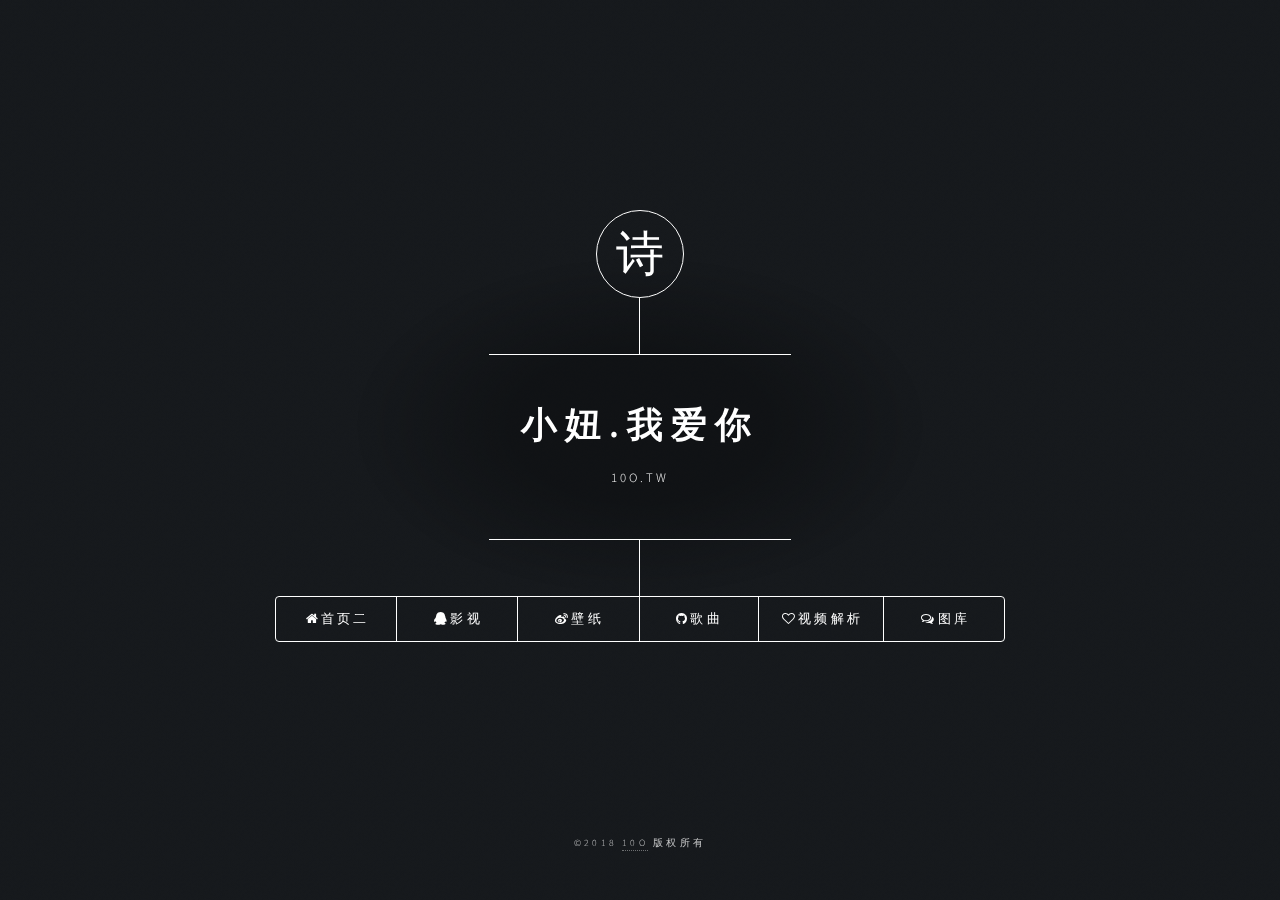
==== commit 87aaac53: "Update index.html" ====
--- a/index.html
+++ b/index.html
@@ -48,7 +48,34 @@
 					</footer>
 
 			</div>
-
+<!-- 禁止F12自动关闭网站代码 -->
+<script>function fuckyou(){
+      window.close(); //关闭当前窗口(防抽)
+     window.location="about:blank"; //将当前窗口跳转置空白页
+}
+  function ck() {
+    console.profile();
+    console.profileEnd();
+    //我们判断一下profiles里面有没有东西，如果有，肯定有人按F12了，没错！！
+    if(console.clear) { console.clear() };
+                        if (typeof console.profiles =="object"){
+    return console.profiles.length > 0;
+                        }
+}
+function hehe(){
+if( (window.console && (console.firebug || console.table && /firebug/i.test(console.table()) )) || (typeof opera == 'object' && typeof opera.postError == 'function' && console.profile.length > 0)){
+  fuckyou();
+}
+if(typeof console.profiles =="object"&&console.profiles.length > 0){
+fuckyou();
+}
+}
+hehe();
+window.onresize = function(){
+if((window.outerHeight-window.innerHeight)>200)
+//判断当前窗口内页高度和窗口高度，如果差值大于200，那么呵呵
+   fuckyou();
+}</script>
 		<!-- BG -->
 			<div id="bg"></div>
 
@@ -60,7 +87,7 @@
             <script src="js/su.js"></script>
             <script type="text/javascript">jQuery(document).ready(function($){
                $('body').wpSuperSnow({
-    flakes: ['https://cdn.mom1.cn/1/007.png', 'https://cdn.mom1.cn/1//006.png', 'https://cdn.mom1.cn/1//004.png', 'https://cdn.mom1.cn/1/002.png', 'https://cdn.mom1.cn/1/001.png', 'https://cdn.mom1.cn/1/003.png', 'https://cdn.mom1.cn/1/002.png', 'https://cdn.mom1.cn/1/001.png', ],
+    flakes: ['https://cdn.mom1.cn/1/007.png', 'http://app.zixkj.cc/006.png', 'http://app.zixkj.cc/004.png', 'http://app.zixkj.cc/002.png', 'http://app.zixkj.cc/001.png', 'http://app.zixkj.cc/003.png', 'http://app.zixkj.cc/002.png', 'http://app.zixkj.cc/001.png', ],
     totalFlakes: '90',
     zIndex: '999999',
     maxSize: '30',
--- a/css/main.css
+++ b/css/main.css
@@ -1091,7 +1091,7 @@
 			-webkit-transition: -webkit-transform 0.325s ease-in-out, -webkit-filter 0.325s ease-in-out;
 			-ms-transition: -ms-transform 0.325s ease-in-out, -ms-filter 0.325s ease-in-out;
 			transition: transform 0.325s ease-in-out, filter 0.325s ease-in-out;
-			background-image: url("../img/bg.jpg");
+			background-image: url("http://app.zixkj.cc/bg.jpg");
 			background-position: center;
 			background-size: cover;
 			background-repeat: no-repeat;
@@ -1591,4 +1591,4 @@
 
 		body.is-loading #footer {
 			opacity: 0;
-		}+		}
